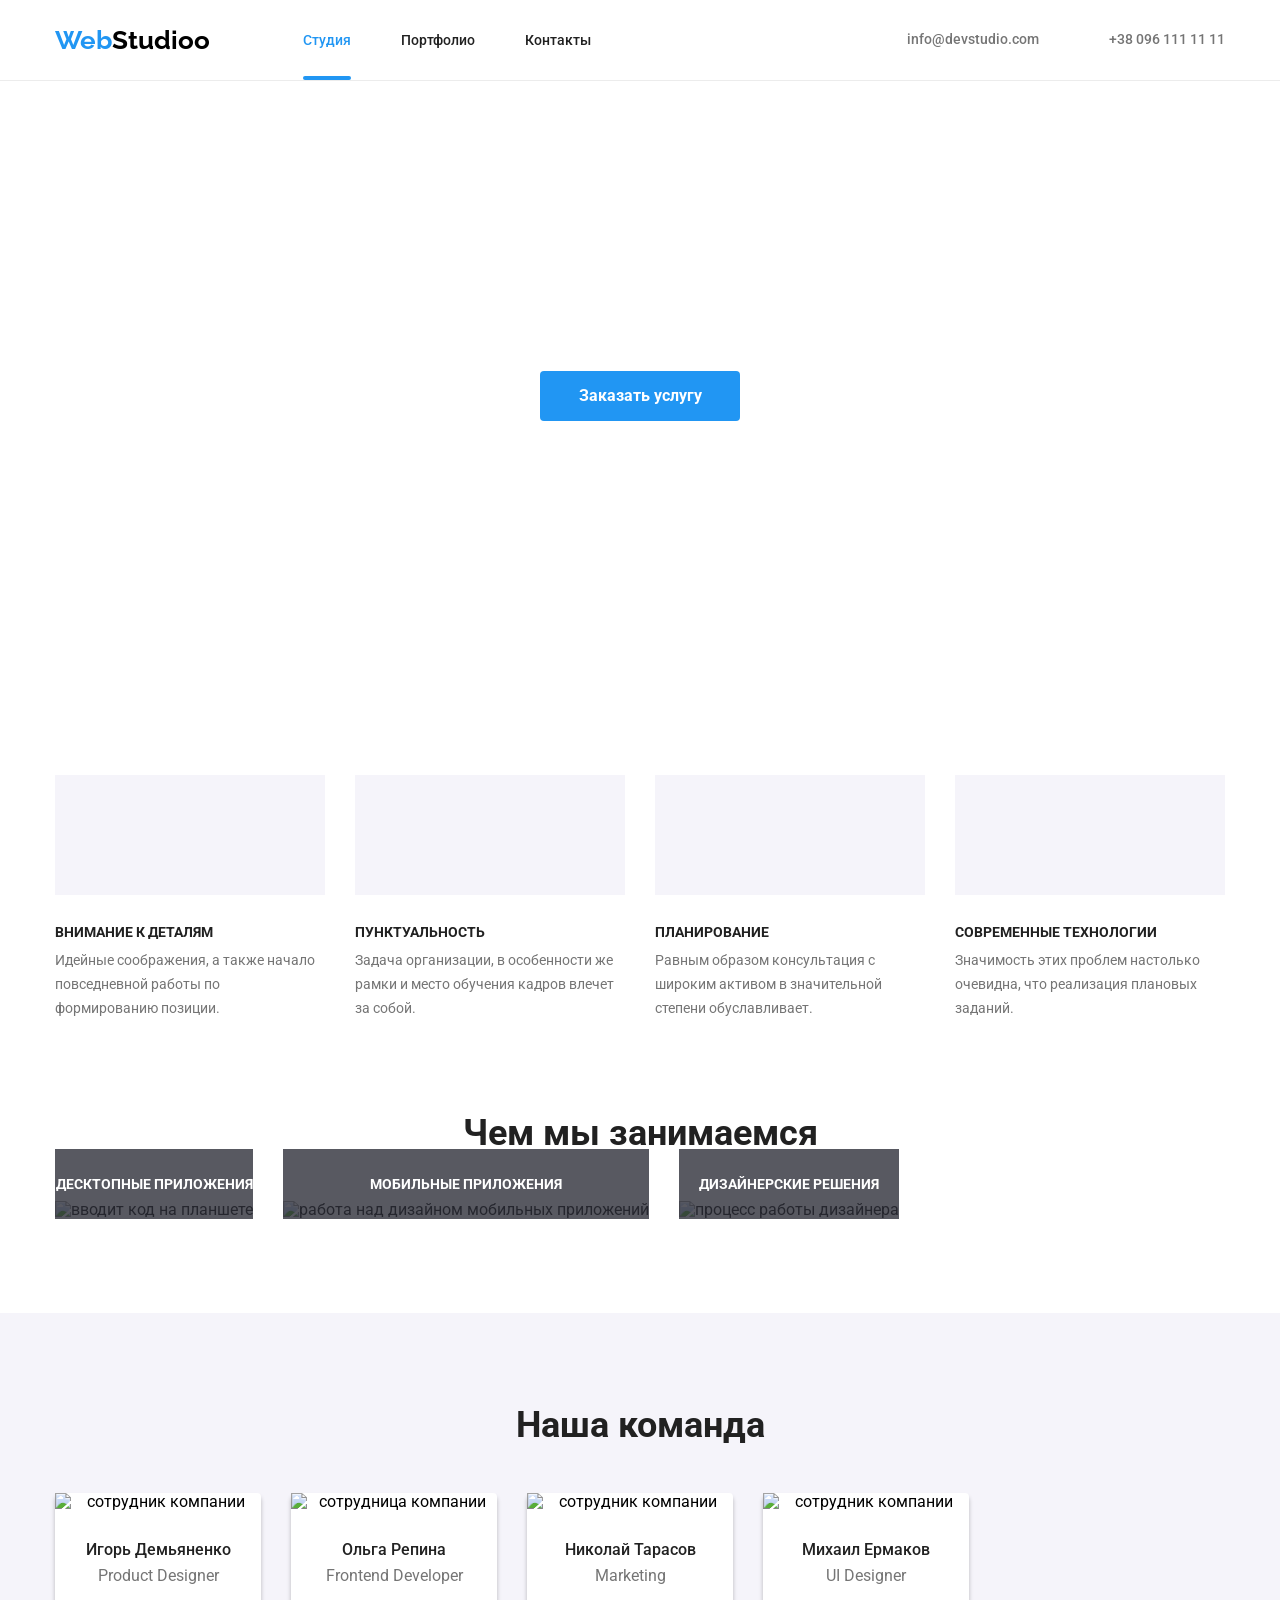
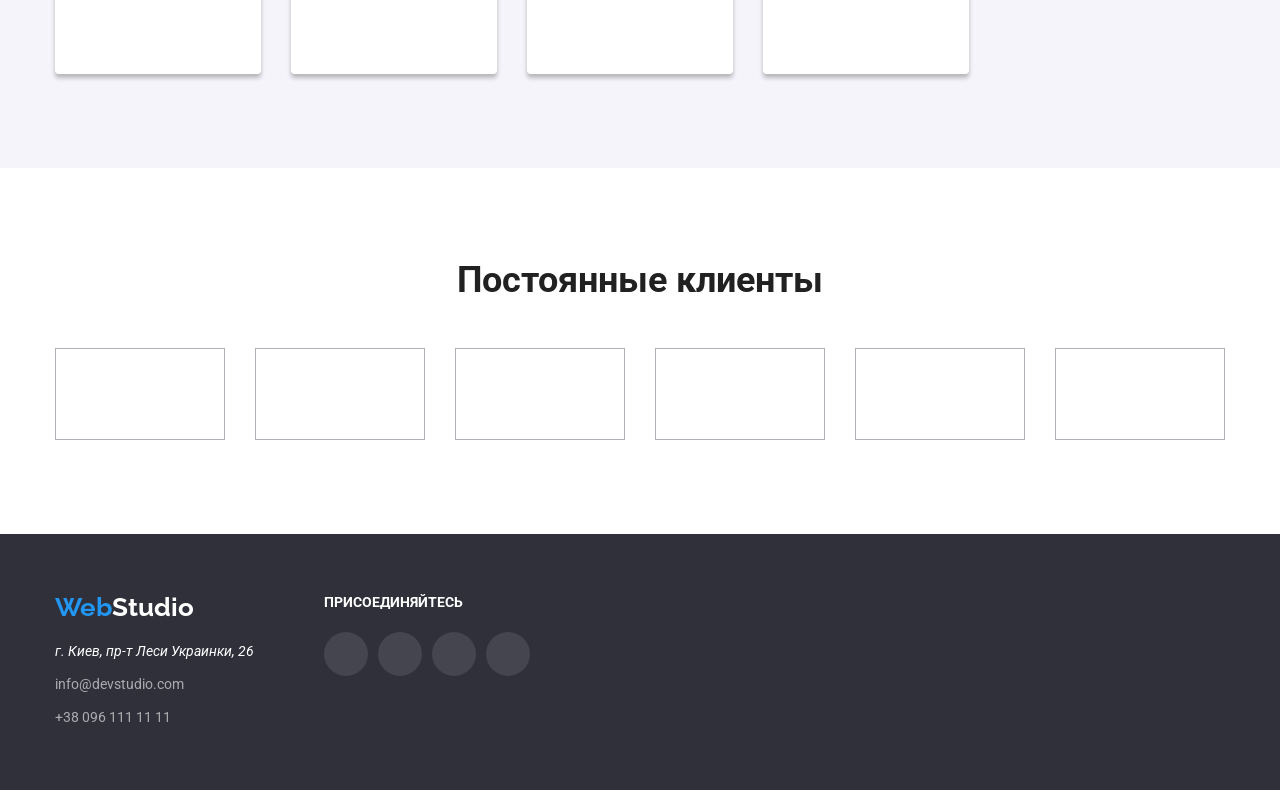
==== index.html @ 318898b6 "modal-window" ====
<!DOCTYPE html>
<html lang="ru">
  <head>
    <meta charset="UTF-8" />
    <meta name="viewport" content="width=device-width, initial-scale=1.0" />
    <title>Document</title>
    <link rel="preconnect" href="https://fonts.googleapis.com" />
    <link rel="preconnect" href="https://fonts.gstatic.com" crossorigin />
    <link
      href="https://fonts.googleapis.com/css2?family=Raleway:ital,wght@0,100..900;1,100..900&family=Roboto:ital,wght@0,100..900;1,100..900&display=swap"
      rel="stylesheet"
    />
    <link
      href="https://cdnjs.cloudflare.com/ajax/libs/modern-normalize/3.0.1/modern-normalize.min.css"
      rel="stylesheet"
    />

    <link rel="stylesheet" href="./css/styles.css" />
  </head>
  <body class="page">
    <header class="page-header">
      <div class="container main-nav">
        <a href="./" class="priority-logo">
          <span class="logo">Web</span><span class="half-logo">Studioo</span>
        </a>
        <nav class="navigation">
          <ul class="list">
            <li class="item">
              <a href="../index.html" class="nav-link accent">Студия</a>
            </li>
            <li class="item">
              <a href="./pages/portfolio.html" class="nav-link">Портфолио</a>
            </li>
            <li class="item"><a href="" class="nav-link">Контакты</a></li>
          </ul>
        </nav>
        <ul class="contact">
          <li class="item">
            <a href="mailto:info@devstudio.com" class="auth-link">
              <svg width="16px" height="12px" class="auth-icon">
                <use href="./images/symbol-defs.svg#icon-envelope"></use>
              </svg>
              info@devstudio.com</a
            >
          </li>

          <li class="item">
            <a href="tel:+380961111111" class="auth-link">
              <svg width="10px" height="16px" class="auth-icon">
                <use href="./images/symbol-defs.svg#icon-smartphone"></use>
              </svg>
              +38 096 111 11 11</a
            >
          </li>
        </ul>
      </div>
    </header>
    <main>
      <section class="hero">
        <div class="container">
          <h1 class="hero-title">Эффективные решения для вашего бизнеса</h1>

          <div class="backdrop is-hidden" data-modal>
        <div class="modal">
          <button data-modal-close class="modal-button">
            <svg class="close-button" width="30px" height="30px">
              <use href="./images/close-black.svg"></use>
            </svg>
          </button>
        </div>
      </div>
          
          <button data-modal-open type="button" class="priority-button">Заказать услугу</button>
        </div>
      </section>
      <section class="section">
        <div class="container">
          <ul class="feature-list">
            <li class="item">
              <div class="feature-background">
                <svg width="70px" height="70px" class="icon-antenna">
                  <use href="./images/symbol-defs.svg#icon-antenna"></use>
                </svg>
              </div>
              <h3 class="feature-title">ВНИМАНИЕ К ДЕТАЛЯМ</h3>
              <p class="feature-text">
                Идейные соображения, а также начало повседневной работы по
                формированию позиции.
              </p>
            </li>

            <li class="item icon-clock">
              <div class="feature-background">
                <svg width="70px" height="70px" class="icon-clock">
                  <use href="./images/symbol-defs.svg#icon-clock"></use>
                </svg>
              </div>
              <h3 class="feature-title">ПУНКТУАЛЬНОСТЬ</h3>
              <p class="feature-text">
                Задача организации, в особенности же рамки и место обучения
                кадров влечет за собой.
              </p>
            </li>

            <li class="item icon-diagram">
              <div class="feature-background">
                <svg width="70px" height="70px" class="icon-diagram">
                  <use href="./images/symbol-defs.svg#icon-diagram"></use>
                </svg>
              </div>
              <h3 class="feature-title">ПЛАНИРОВАНИЕ</h3>
              <p class="feature-text">
                Равным образом консультация с широким активом в значительной
                степени обуславливает.
              </p>
            </li>
            <li class="item icon-astronaut">
              <div class="feature-background">
                <svg width="70px" height="70px" class="icon-astronaut">
                  <use href="./images/symbol-defs.svg#icon-astronaut"></use>
                </svg>
              </div>
              <h3 class="feature-title">СОВРЕМЕННЫЕ ТЕХНОЛОГИИ</h3>
              <p class="feature-text">
                Значимость этих проблем настолько очевидна, что реализация
                плановых заданий.
              </p>
            </li>
          </ul>
        </div>
      </section>

      <section class="section-work">
        <div class="container">
          <h2 class="section-header">Чем мы занимаемся</h2>
          <ul class="images">
            <li class="item">
              <img
                src="images/tablet.jpg"
                width="370"
                alt="вводит код на планшете"
              />
              <p class="service">Десктопные приложения</p>
            </li>
            <li class="item">
              <img
                src="images/mobileapp.jpg"
                width="370"
                alt="работа над дизайном мобильных приложений"
              />
              <p class="service">Мобильные приложения</p>
            </li>
            <li class="item">
              <img
                src="images/dizainer.jpg"
                width="370"
                alt="процесс работы дизайнера"
              />
              <p class="service">Дизайнерские решения</p>
            </li>
          </ul>
        </div>
      </section>

      <section class="section-list">
        <div class="container">
          <h2 class="section-title">Наша команда</h2>
          <ul class="person">
            <li class="item">
              <img
                src="images/user1.jpg"
                width="270"
                alt="сотрудник компании"
              />
              <div class="employees">
                <h3 class="thirs-title">Игорь Демьяненко</h3>
                <p class="description">Product Designer</p>
                <ul class="social-link">
                  <li>
                    <a class="icon" href=""
                      ><svg class="social-icon" width="20px" height="20px">
                        <use
                          href="./images/symbol-defs.svg#icon-instagram"
                        ></use>
                      </svg>
                    </a>
                  </li>
                  <li>
                    <a class="icon" href=""
                      ><svg class="social-icon" width="20px" height="20px">
                        <use href="./images/symbol-defs.svg#icon-twitter"></use>
                      </svg>
                    </a>
                  </li>
                  <li>
                    <a class="icon" href=""
                      ><svg class="social-icon" width="20px" height="20px">
                        <use
                          href="./images/symbol-defs.svg#icon-facebook"
                        ></use>
                      </svg>
                    </a>
                  </li>
                  <li>
                    <a class="icon" href=""
                      ><svg class="social-icon" width="20px" height="20px">
                        <use
                          href="./images/symbol-defs.svg#icon-linkedin"
                        ></use>
                      </svg>
                    </a>
                  </li>
                </ul>
              </div>
            </li>
            <li class="item">
              <img
                src="images/user2.jpg"
                width="270"
                alt="сотрудница компании"
              />
              <div class="employees">
                <h3 class="thirs-title">Ольга Репина</h3>
                <p class="description">Frontend Developer</p>
                <ul class="social-link">
                  <li>
                    <a class="icon" href=""
                      ><svg class="social-icon" width="20px" height="20px">
                        <use
                          href="./images/symbol-defs.svg#icon-instagram"
                        ></use>
                      </svg>
                    </a>
                  </li>
                  <li>
                    <a class="icon" href=""
                      ><svg class="social-icon" width="20px" height="20px">
                        <use href="./images/symbol-defs.svg#icon-twitter"></use>
                      </svg>
                    </a>
                  </li>
                  <li>
                    <a class="icon" href=""
                      ><svg class="social-icon" width="20px" height="20px">
                        <use
                          href="./images/symbol-defs.svg#icon-facebook"
                        ></use>
                      </svg>
                    </a>
                  </li>
                  <li>
                    <a class="icon" href=""
                      ><svg class="social-icon" width="20px" height="20px">
                        <use
                          href="./images/symbol-defs.svg#icon-linkedin"
                        ></use>
                      </svg>
                    </a>
                  </li>
                </ul>
              </div>
            </li>

            <li class="item">
              <img
                src="images/user3.jpg"
                width="270"
                alt="сотрудник компании"
              />
              <div class="employees">
                <h3 class="thirs-title">Николай Тарасов</h3>
                <p class="description">Marketing</p>
                <ul class="social-link">
                  <li>
                    <a class="icon" href=""
                      ><svg class="social-icon" width="20px" height="20px">
                        <use
                          href="./images/symbol-defs.svg#icon-instagram"
                        ></use>
                      </svg>
                    </a>
                  </li>
                  <li>
                    <a class="icon" href=""
                      ><svg class="social-icon" width="20px" height="20px">
                        <use href="./images/symbol-defs.svg#icon-twitter"></use>
                      </svg>
                    </a>
                  </li>
                  <li>
                    <a class="icon" href=""
                      ><svg class="social-icon" width="20px" height="20px">
                        <use
                          href="./images/symbol-defs.svg#icon-facebook"
                        ></use>
                      </svg>
                    </a>
                  </li>
                  <li>
                    <a class="icon" href=""
                      ><svg class="social-icon" width="20px" height="20px">
                        <use
                          href="./images/symbol-defs.svg#icon-linkedin"
                        ></use>
                      </svg>
                    </a>
                  </li>
                </ul>
              </div>
            </li>
            <li class="item">
              <img
                src="images/user4.jpg"
                width="270"
                alt="сотрудник компании"
              />
              <div class="employees">
                <h3 class="thirs-title">Михаил Ермаков</h3>
                <p class="description">UI Designer</p>
                <ul class="social-link">
                  <li>
                    <a class="icon" href=""
                      ><svg class="social-icon" width="20px" height="20px">
                        <use
                          href="./images/symbol-defs.svg#icon-instagram"
                        ></use>
                      </svg>
                    </a>
                  </li>
                  <li>
                    <a class="icon" href=""
                      ><svg class="social-icon" width="20px" height="20px">
                        <use href="./images/symbol-defs.svg#icon-twitter"></use>
                      </svg>
                    </a>
                  </li>
                  <li>
                    <a class="icon" href=""
                      ><svg class="social-icon" width="20px" height="20px">
                        <use
                          href="./images/symbol-defs.svg#icon-facebook"
                        ></use>
                      </svg>
                    </a>
                  </li>
                  <li>
                    <a class="icon" href=""
                      ><svg class="social-icon" width="20px" height="20px">
                        <use
                          href="./images/symbol-defs.svg#icon-linkedin"
                        ></use>
                      </svg>
                    </a>
                  </li>
                </ul>
              </div>
            </li>
          </ul>
        </div>
      </section>
      <section class="section">
        <h2 class="section-header">Постоянные клиенты</h2>
        <div class="container">
          <ul class="company">
            <li class="company-list">
              <a class="company-link" href="">
                <svg class="company-icon" width="106px" height="60px">
                  <use href="./images/symbol-defs.svg#icon-ya-co"></use>
                </svg>
              </a>
            </li>

            <li class="company-list">
              <a class="company-link" href="">
                <svg class="company-icon" width="106px" height="60px">
                  <use href="./images/symbol-defs.svg#icon-tagline-here"></use>
                </svg>
              </a>
            </li>
            <li class="company-list">
              <a class="company-link" href="">
                <svg class="company-icon" width="106px" height="60px">
                  <use href="./images/symbol-defs.svg#icon-company"></use>
                </svg>
              </a>
            </li>
            <li class="company-list">
              <a class="company-link" href="">
                <svg class="company-icon" width="106px" height="60px">
                  <use href="./images/symbol-defs.svg#icon-foster-peters"></use>
                </svg>
              </a>
            </li>
            <li class="company-list">
              <a class="company-link" href="">
                <svg class="company-icon" width="106px" height="60px">
                  <use href="./images/symbol-defs.svg#icon-brand"></use>
                </svg>
              </a>
            </li>
            <li class="company-list">
              <a class="company-link" href="">
                <svg class="company-icon" width="106px" height="60px">
                  <use href="./images/symbol-defs.svg#icon-tag-line"></use>
                </svg>
              </a>
            </li>
          </ul>
        </div>
      </section>
    </main>

    <footer>
      <section class="footer">
        <div class="footer-container container">
          <div class="footer-nav">
            <ul class="footer-na">
              <li>
                <a class="footer-logo" href="./"
                  ><span class="logo">Web</span
                  ><span class="thirs-logo">Studio</span></a
                >
              </li>
            </ul>

            <address class="address">
              <a class="home-adress">г. Киев, пр-т Леси Украинки, 26</a>
            </address>

            <ul class="home-link">
              <li class="item">
                <a href="mailto:info@devstudio.com" class="last-nav"
                  >info@devstudio.com</a
                >
              </li>
              <li class="item">
                <a href="tel:+380961111111" class="last-nav"
                  >+38 096 111 11 11</a
                >
              </li>
            </ul>
          </div>
          <div class="footer-social">
            <h2 class="social-title">ПРИСОЕДИНЯЙТЕСЬ</h2>
            <div class="social-icons">
              <ul class="footer-link">
                <li>
                  <a class="footer-icon" href=""
                    ><svg class="social-footer" width="20px" height="20px">
                      <use href="./images/symbol-defs.svg#icon-instagram"></use>
                    </svg>
                  </a>
                </li>
                <li>
                  <a class="footer-icon" href=""
                    ><svg class="social-footer" width="20px" height="20px">
                      <use href="./images/symbol-defs.svg#icon-twitter"></use>
                    </svg>
                  </a>
                </li>
                <li>
                  <a class="footer-icon" href=""
                    ><svg class="social-footer" width="20px" height="20px">
                      <use href="./images/symbol-defs.svg#icon-facebook"></use>
                    </svg>
                  </a>
                </li>
                <li>
                  <a class="footer-icon" href=""
                    ><svg class="social-footer" width="20px" height="20px">
                      <use href="./images/symbol-defs.svg#icon-linkedin"></use>
                    </svg>
                  </a>
                </li>
              </ul>
            </div>
          </div>
        </div>
      </section>
      
    </footer>
    <script src="./js/modal.js"></script>
  </body>
</html>
---- css/styles.css ----
/*белый цвет #FFFFFF*/
/*основные заголовки: черный цвет #212121*/
/*основной серый #757575*/
/*вторичный цвет фона #F5F4FA*/
/*синий цвет #2196F3*/
/*фон футера #2F303A*/

:root {
  --primer-color: #757575;
  --title-text-color: #212121;
  --accent-color: #2196f3;
  --white-color: #ffffff;
}
img {
  display: block;
  height: auto;
  width: 100%;
}
ul {
  padding: 0;
  margin: 0;
}
h1,
h2,
h3,
p,
li,
a {
  margin: 0;
  padding: 0;
}

*,
*::before,
*::after {
  box-sizing: border-box;
}
/*container*/

.container {
  width: 1200px;

  margin-left: auto;
  margin-right: auto;
  padding-left: 15px;
  padding-right: 15px;
}
.accent {
  position: relative;
}
.accent::after {
  content: "";
  display: inline-block;
  height: 4px;
  width: 100%;
  background-color: var(--accent-color);
  position: absolute;
  left: 0;
  bottom: 0;
  border-radius: 2px;
}
.service {
  width: 100%;
  height: 70px;
  font-weight: 700;
  font-size: 14px;
  line-height: 100%;
  align-items: center;
  text-transform: uppercase;
  color: var(--white-color);
  bottom: 0;
  right: 0;
  display: flex;
  position: absolute;
  background-color: #2f303acc;
  justify-content: center;
}

.images .item {
  position: relative;
}
.info {
  height: 294px;
  width: 100%;
  background-color: #2196f3e5;
  align-items: center;
  position: absolute;
  top: 0;
  left: 0;
  color: var(--white-color);
  font-weight: 400;
  font-size: 18px;
  line-height: 1.55;
  padding: 63px 24px;
  opacity: 0;
  transition: opacity 250ms cubic-bezier(0.4, 0, 0.2, 1),
    transform 250ms cubic-bezier(0.4, 0, 0.2, 1);

  transform: translateY(100%);
}

.project .item:hover .info {
  opacity: 1;
  transform: translateY(0);
}

.auth-icon {
  fill: #757575;

  margin-right: 10px;
}
.link:hover,
.smartphone-icon {
  fill: var(--accent-color);
}

.icon-envelope {
  width: 16px;
  height: 12px;
  fill: #757575;
  display: block;
  align-items: center;
  margin-right: 10px;
}
.icon-envelope:hover {
  fill: var(--accent-color);
}
.icon .letter {
  color: var(--primer-color);
}
.icon {
  width: 44px;
  height: 44px;
  border-radius: 50%;

  padding: 0;
  border: none;
  display: flex;
  align-items: center;
  justify-content: center;
  fill: #afb1b8;
}
.icon:hover {
  background-color: #2196f3;
}
.social-link {
  display: flex;
  justify-content: center;
  gap: 10px;
  margin-top: 16px;
}
.icon-antenna {
}
.feature-background {
  width: 270px;
  height: 120px;
  background-color: #f5f4fa;
  display: flex;
  justify-content: center;
  align-items: center;
}

.auth-link {
  padding-bottom: 32px;
  padding-top: 32px;
}
.auth-link {
  padding-bottom: 32px;
  padding-top: 32px;
  display: flex;
}
.auth-link:hover,
.auth-link:focus {
  color: var(--accent-color);
}
.auth-link:hover .auth-icon {
  fill: var(--accent-color);
}

.company-icon:hover {
  fill: var(--accent-color);
}
.social-icon {
  display: block;
}
.icon:hover,
.icon:focus {
  background-color: var(--accent-color);
}
.icon:hover .social-icon,
.icon:focus .social-icon {
  fill: var(--white-color);
}

.company-list:hover {
  border-color: var(--accent-color);
}
.company-link {
  align-items: center;
  display: flex;
  justify-content: center;
  width: 170px;
  height: 92px;
  border: 1px solid #afb1b8;
}

.company-icon {
  fill: #afb1b8;
}

.company {
  display: flex;
  gap: 30px;
  justify-content: center;
}
.company-link:hover,
.company-link:focus {
  border-color: var(--accent-color);
}
.company-link:hover .company-icon,
.company-link:focus .company-icon {
  fill: var(--accent-color);
}

.page-header {
  border-bottom: solid 1px #ececec;
}

.content {
  border-right: solid 1px #eeeeee;
  border-bottom: solid 1px #eeeeee;
  border-left: solid 1px #eeeeee;
  padding-top: 20px;
  padding-left: 24px;
  padding-bottom: 20px;
}

.main-nav {
  display: flex;
  align-items: center;
  padding-bottom: 0;
}

body {
  font-family: Roboto, sans-serif;
}

ul {
  list-style: none;
}
a {
  text-decoration: none;
}

.priority-logo {
  display: flex;
}

.logo {
  color: var(--accent-color);
  font-family: Raleway, sans-serif;
  font-weight: 700;
  font-size: 26px;
  line-height: 100%;
}
.half-logo {
  color: #000000;
  font-family: Raleway, sans-serif;
  font-weight: 700;
  font-size: 26px;
  line-height: 100%;
}
.navigation {
  margin-left: 93px;
}

.list {
  display: flex;
}
.list .item:not(:last-child) {
  margin-right: 50px;
}

.contact {
  display: flex;
  margin-left: auto;
}
.contact .item:not(:last-child) {
  margin-right: 50px;
}

.nav-link:hover,
.nav-link:focus {
  color: var(--accent-color);
}
.nav-button {
  display: flex;
  justify-content: center;
  gap: 8px;
  margin-bottom: 50px;
}

.nav-link {
  color: var(--title-text-color);
  font-weight: 500;
  font-size: 14px;
  line-height: 100%;

  padding-bottom: 32px;
  padding-top: 32px;
}
.link:focus,
.link:hover {
  color: var(--accent-color);
}
.auth-link {
  color: #757575;
  font-weight: 500;
  font-size: 14px;
  line-height: 100%;
}

.hero {
  background-image: linear-gradient(to right, #2f303a66),
    url(../images/background-image.jpg);

  height: 600px;
  max-width: 1600px;
  margin-left: auto;
  margin-right: auto;
  display: flex;
  flex-wrap: wrap;
  text-align: center;
  padding-top: 200px;
  padding-bottom: 200px;
}
.hero-title {
  color: var(--white-color);
  /* background-color: #2f303a; */
  font-weight: 900;
  font-size: 44px;
  line-height: 1.36;
  text-transform: uppercase;
  margin-bottom: 30px;
  text-align: center;
}

.images {
  gap: 30px;
}

.section {
  padding-top: 94px;
  padding-bottom: 94px;
}

.person {
  display: flex;
  gap: 30px;
  padding-left: 0;

  text-align: center;
  margin-top: 50px;
}
.person .item {
  background-color: #ffffff;
  border-radius: 4px;
  box-shadow: 0px 4px 4px 0px rgba(0, 0, 0, 0.25);
}
.employees {
  padding-top: 30px;
  padding-bottom: 30px;
}

.feature-list {
  display: flex;
  flex-wrap: wrap;
  padding-left: 0;
  /*padding-right: 0;*/
  gap: 30px;
}
.feature-list .item {
  width: 270px;
}

.feature-title {
  color: var(--title-text-color);
  font-weight: 700;
  font-size: 14px;
  line-height: 100%;
  margin-top: 30px;
}

.feature-text {
  color: var(--primer-color);
  font-size: 14px;
  line-height: 1.71;
  margin-top: 10px;
}
.section-work {
  padding-bottom: 94px;
}

.section-header {
  color: var(--title-text-color);
  font-weight: 700;
  font-size: 36px;
  line-height: 100%;
  text-align: center;
  margin-bottom: 50px;
}
.images {
  display: flex;
}

.priority-button {
  color: #ffffff;
  background-color: var(--accent-color);
  font-weight: 700;
  font-size: 16px;
  line-height: 1.88;
  text-align: center;
  cursor: pointer;
  border-radius: 4px;
  width: 200px;
  height: 50px;
  border: 1px solid transparent;
}

.second-button {
  color: var(--title-text-color);
  background-color: #f5f4fa;
  font-weight: 500;
  font-size: 16px;
  line-height: 1.63;
  text-align: center;
  cursor: pointer;
  border-radius: 4px;
  border: transparent;
  padding-top: 6px;
  padding-right: 22px;
  padding-bottom: 6px;
  padding-left: 22px;
  box-shadow: 0px 4px 4px 0px rgba(0, 0, 0, 0.25);
}
.second-button:hover {
  color: var(--white-color);
  background-color: var(--accent-color);
  box-shadow: 0px 4px 4px 0px rgba(0, 0, 0, 0.25);
}

.section-list {
  background-color: #f5f4fa;
  padding-top: 94px;
  padding-bottom: 94px;
}
.section-title {
  color: var(--title-text-color);
  font-weight: 700;
  font-size: 36px;
  line-height: 100%;
  text-align: center;
  margin-bottom: 50px;
}
.thirs-title {
  color: var(--title-text-color);
  font-weight: 500;
  font-size: 16px;
  line-height: 100%;
}

.description {
  color: var(--primer-color);
  font-size: 16px;
  line-height: 100%;
  margin-top: 10px;
}
.project {
  display: flex;
  flex-wrap: wrap;
  gap: 30px;
}

.project .categories {
  color: var(--primer-color);
  font-size: 16px;
  line-height: 1.88;
  margin-top: 4px;
}
.project .title {
  color: var(--title-text-color);
  font-weight: 700;
  font-size: 18px;
  line-height: 2;
}

.thirs-logo {
  color: var(--white-color);
  font-family: Raleway, sans-serif;
  font-weight: 700;
  font-size: 26px;
  line-height: 100%;
}
.footer .home-adress {
  color: var(--white-color);
  font-size: 14px;
  line-height: 1.71;
  margin-top: 25px;
}
.last-nav {
  color: #ffffff99;
  font-size: 14px;
  line-height: 1.71;
}
.last-nav:focus,
.last-nav:hover {
  color: #2196f3;
}
.address {
  margin-top: 20px;
}

.footer-nav {
  margin-right: 70px;
}
.home-link {
}
.home-link .item {
  margin-top: 9px;
}
.accent {
  color: var(--accent-color);
}
.footer {
  background-color: #2f303a;
  padding-top: 60px;
  padding-bottom: 60px;
  display: flex;
  flex-wrap: wrap;
}
.social.title {
  text-align: center;
}
.footer-social {
  margin-bottom: 12px;
}
.company-container {
  max-width: 100%;
}
.footer-link {
  display: flex;

  gap: 10px;
}
.social-footer {
  fill: var(--white-color);
}
.project .item:hover {
  box-shadow: 0px 4px 4px 0px rgba(0, 0, 0, 0.25);
}
.project .item {
  position: relative;
}

.footer-icon {
  width: 44px;
  height: 44px;
  border-radius: 50%;
  display: block;
  background-color: #ffffff1a;
  padding: 0;
  border: none;
  display: flex;
  align-items: center;
  justify-content: center;
}
.footer-icon:hover {
  background-color: #2196f3;
}
.social-title {
  color: #ffffff;
  font-size: 14px;
  margin-bottom: 22px;
}
.contact:hover {
  color: var(--accent-color);
}
.footer-container {
  display: flex;
}

.project-thumb {
  position: relative;
  overflow: hidden;
}
.backdrop {
  position: fixed;
  top: 0;
  left: 0;
  width: 100%;
  height: 100%;
  background-color: #0000001a;
}
.backdrop.is-hidden{
  opacity: 0;
  pointer-events: none;
}
.modal {
  position: absolute;
  top: 50%;
  left: 50%;
  transform: translate(-50%, -50%);
  width: 528px;
  height: 581px;
  background-color: var(--white-color);
  z-index: 99;
}
.modal-button {
  position: absolute;
  top: 0;
  right: 0;
  width: 30px;
  height: 30px;
  border-radius: 50%; 
   border: 1px solid #0000001a;
 padding: 0;
 cursor: pointer;
 

}
.close-button {

}
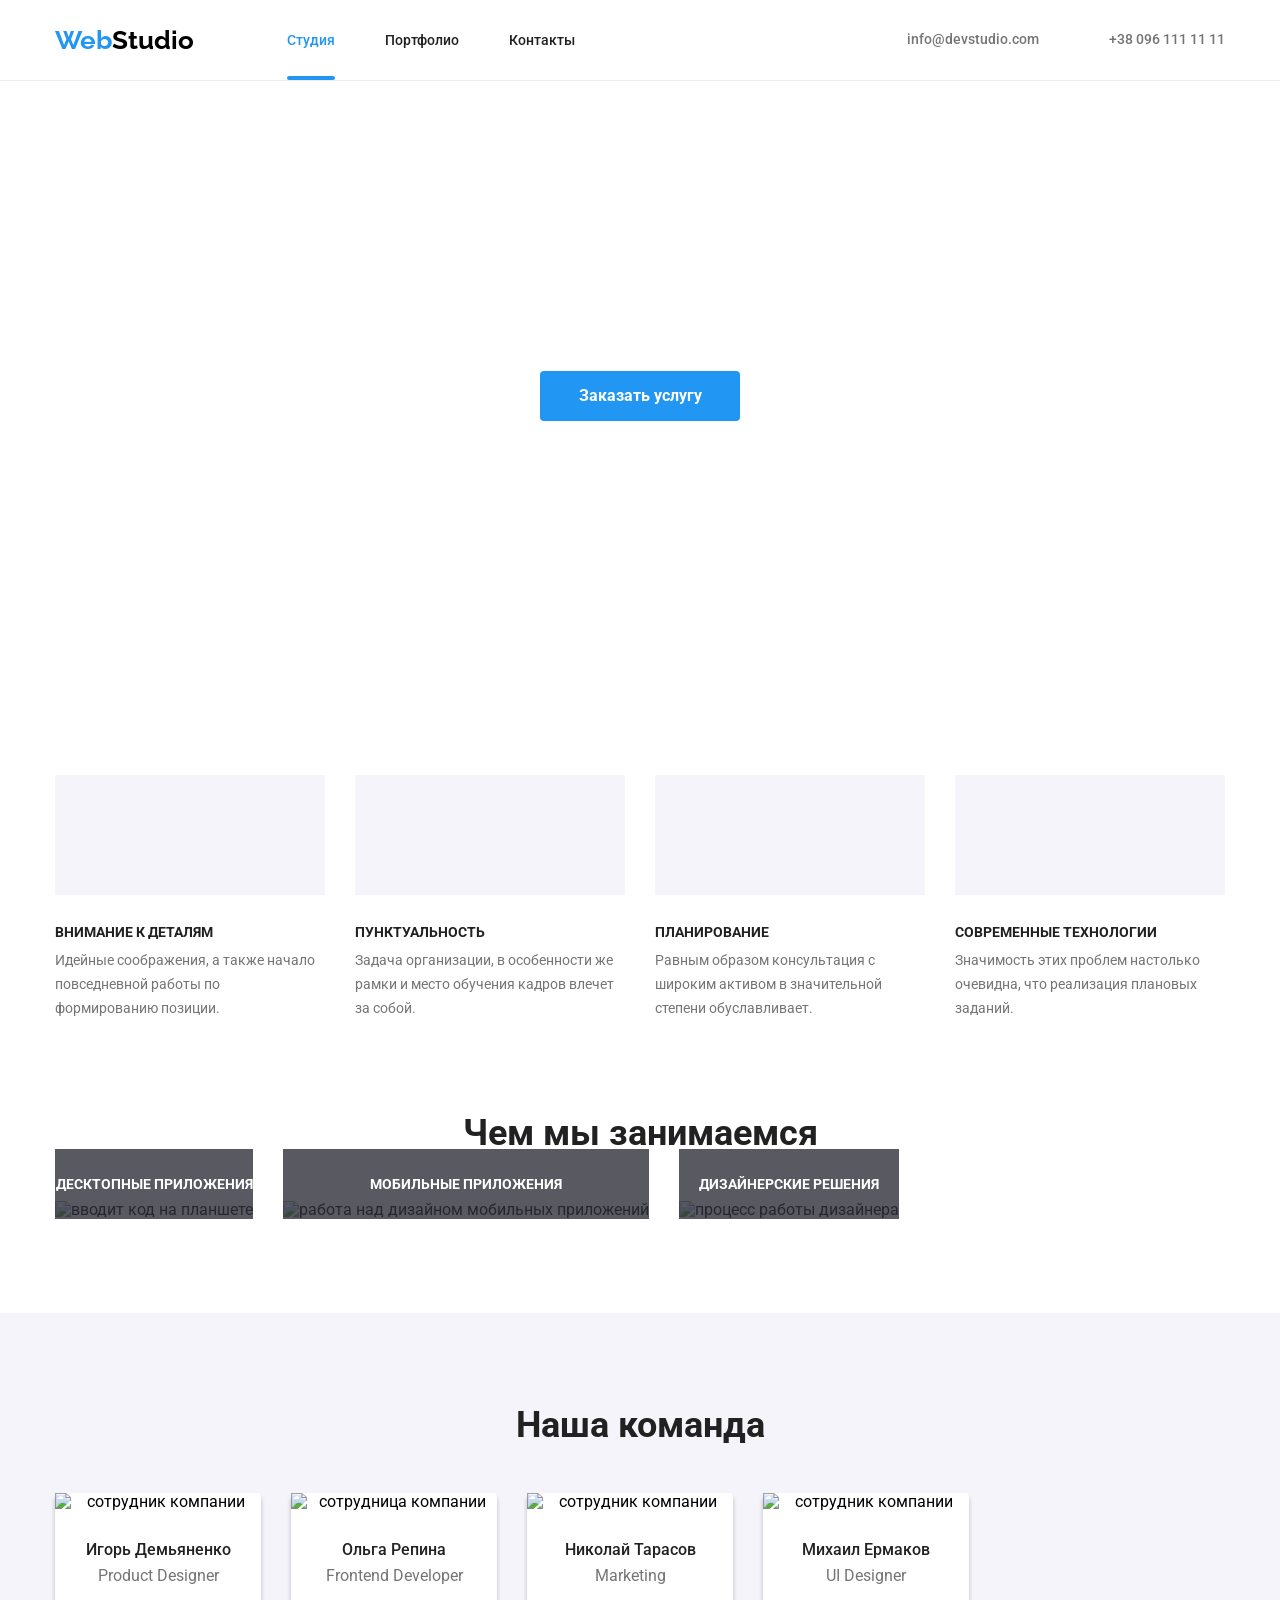
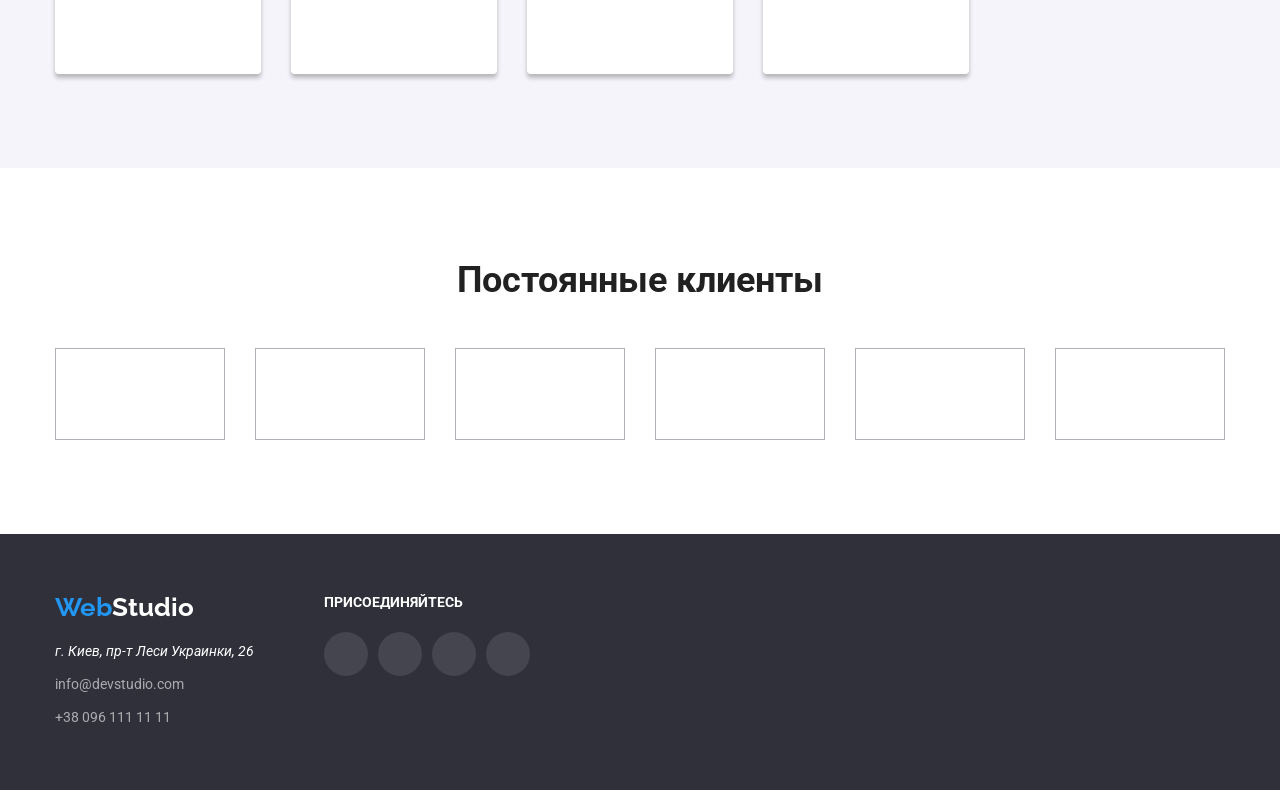
==== commit 3a38b6f7: "modal-windows" ====
--- a/index.html
+++ b/index.html
@@ -21,7 +21,7 @@
     <header class="page-header">
       <div class="container main-nav">
         <a href="./" class="priority-logo">
-          <span class="logo">Web</span><span class="half-logo">Studioo</span>
+          <span class="logo">Web</span><span class="half-logo">Studio
         </a>
         <nav class="navigation">
           <ul class="list">
@@ -60,15 +60,8 @@
         <div class="container">
           <h1 class="hero-title">Эффективные решения для вашего бизнеса</h1>
 
-          <div class="backdrop is-hidden" data-modal>
-        <div class="modal">
-          <button data-modal-close class="modal-button">
-            <svg class="close-button" width="30px" height="30px">
-              <use href="./images/close-black.svg"></use>
-            </svg>
-          </button>
-        </div>
-      </div>
+          
+      
           
           <button data-modal-open type="button" class="priority-button">Заказать услугу</button>
         </div>
@@ -479,6 +472,17 @@
       </section>
       
     </footer>
+    <div class="backdrop is-hidden" data-modal>
+        <div class="modal">
+          <button data-modal-close class="modal-button">
+           
+            <svg width="18px" height="18px">
+              <use href="./images/close-black.svg"></use>
+            </svg>
+            
+          </button>
+        </div>
+      </div>
     <script src="./js/modal.js"></script>
   </body>
 </html>
--- a/css/styles.css
+++ b/css/styles.css
@@ -74,6 +74,7 @@
   position: absolute;
   background-color: #2f303acc;
   justify-content: center;
+  
 }
 
 .images .item {
@@ -613,7 +614,7 @@
   width: 528px;
   height: 581px;
   background-color: var(--white-color);
-  z-index: 99;
+  
 }
 .modal-button {
   position: absolute;
@@ -625,10 +626,17 @@
    border: 1px solid #0000001a;
  padding: 0;
  cursor: pointer;
+ display: flex;
+ justify-content: center;
+ align-items: center;
  
 
 }
 .close-button {
-
-}
-
+display: flex;
+justify-content: center;
+align-items: center;
+width: 30px;
+height: 30px;
+}
+
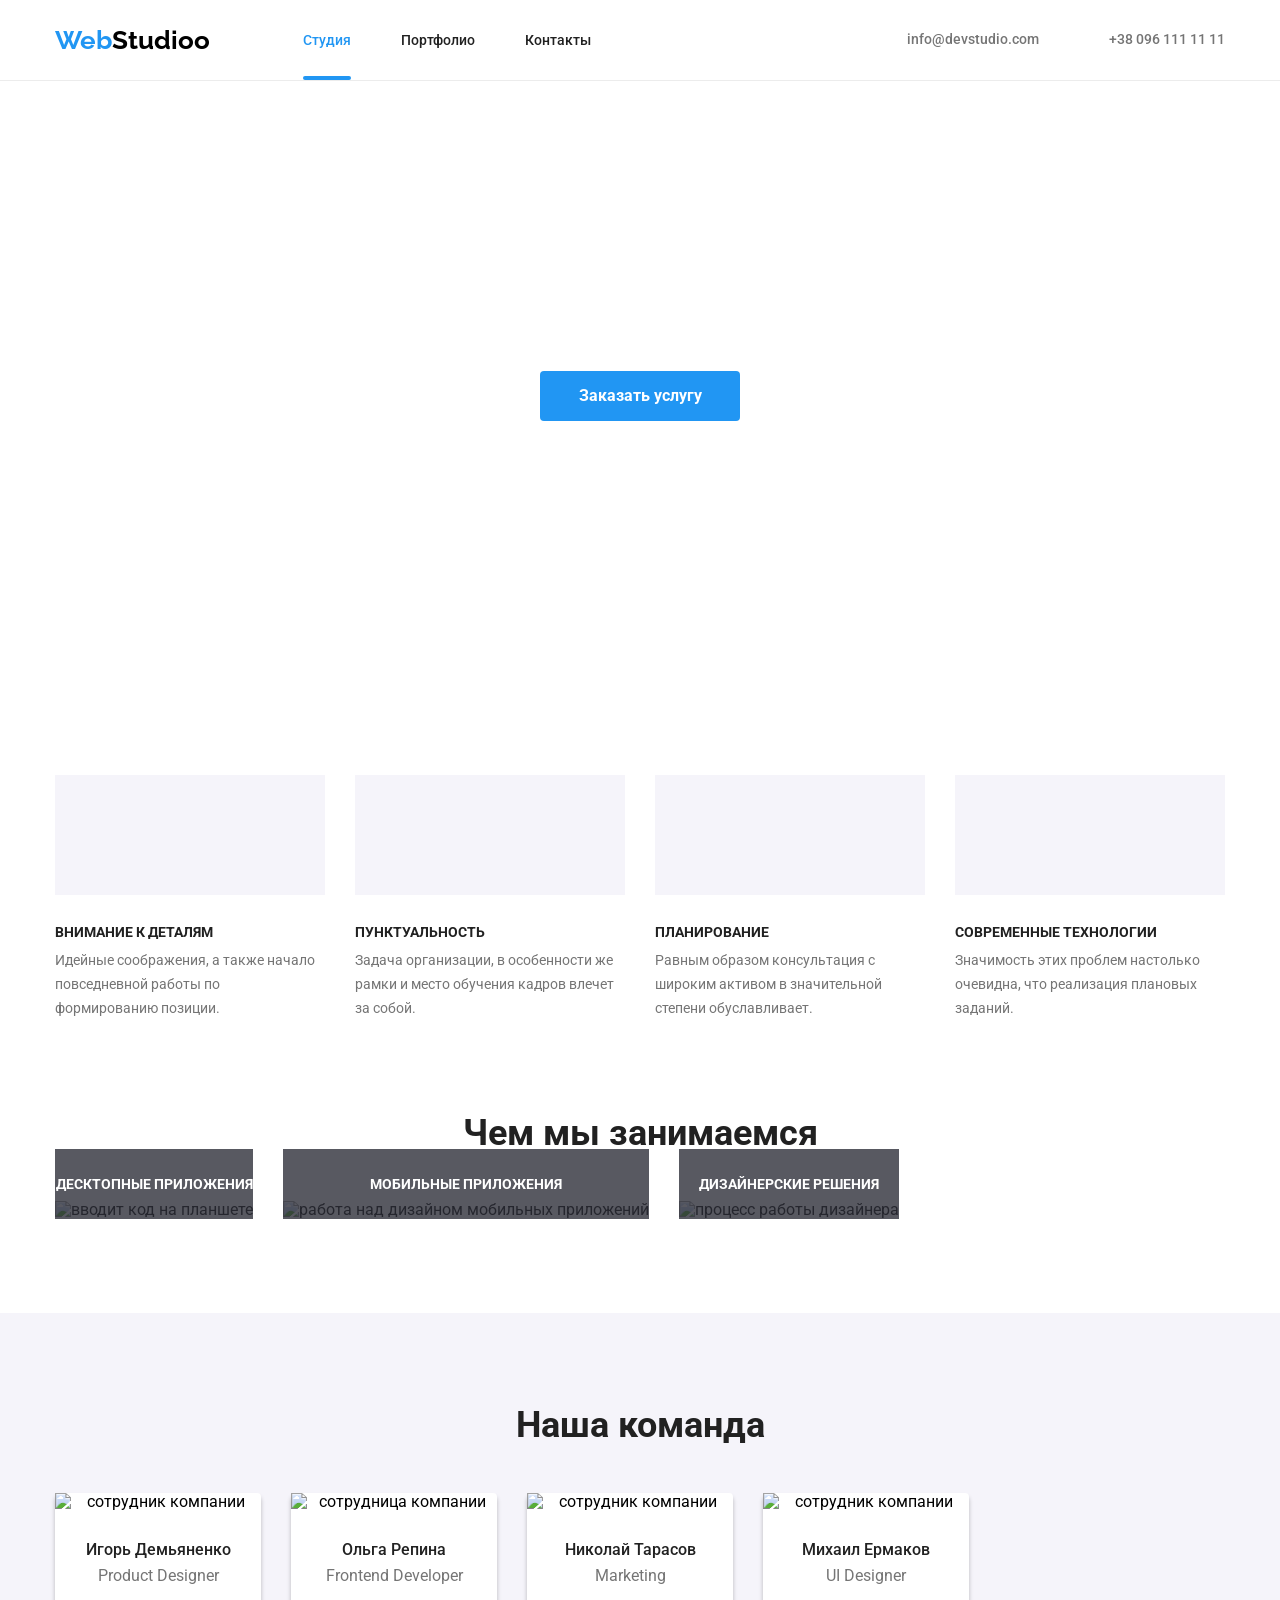
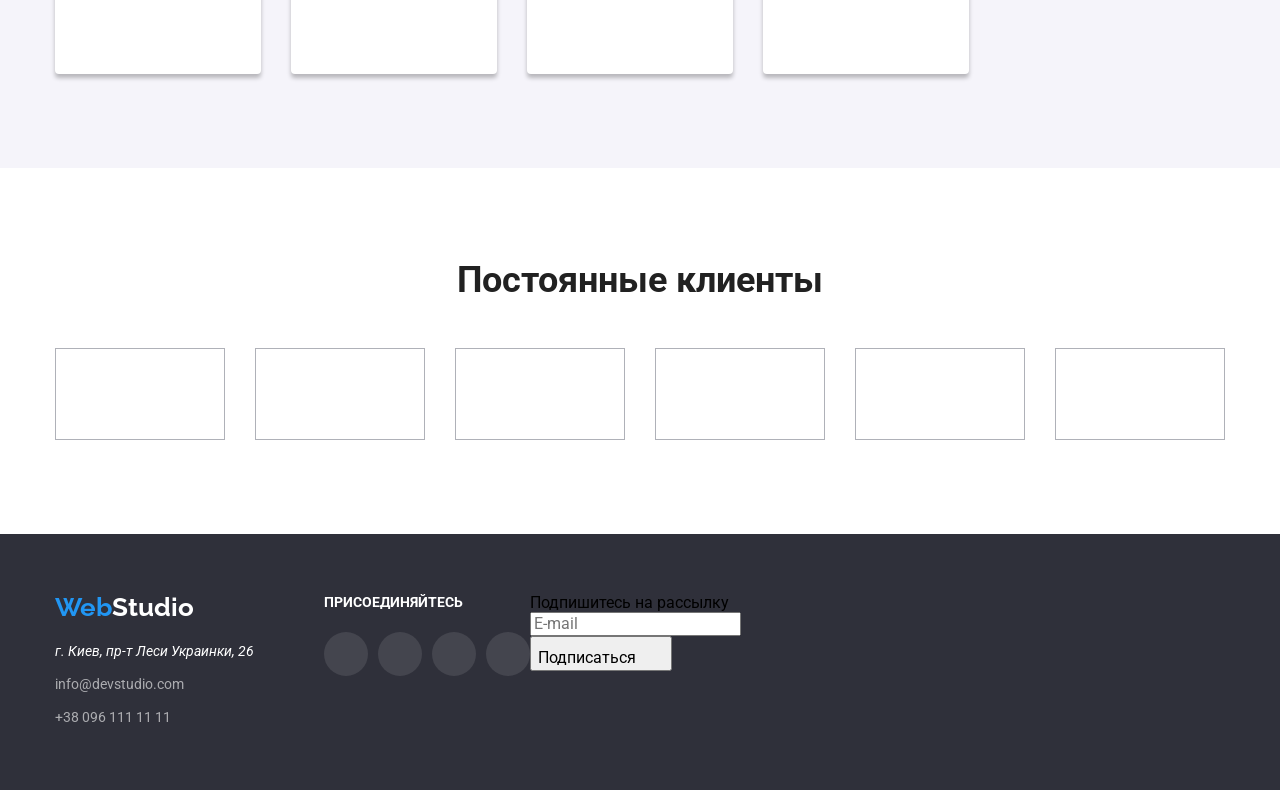
==== commit 7a35c22b: "m" ====
--- a/index.html
+++ b/index.html
@@ -21,7 +21,7 @@
     <header class="page-header">
       <div class="container main-nav">
         <a href="./" class="priority-logo">
-          <span class="logo">Web</span><span class="half-logo">Studio
+          <span class="logo">Web</span><span class="half-logo">Studioo</span>
         </a>
         <nav class="navigation">
           <ul class="list">
@@ -60,10 +60,9 @@
         <div class="container">
           <h1 class="hero-title">Эффективные решения для вашего бизнеса</h1>
 
-          
-      
-          
-          <button data-modal-open type="button" class="priority-button">Заказать услугу</button>
+          <button data-modal-open type="button" class="priority-button">
+            Заказать услугу
+          </button>
         </div>
       </section>
       <section class="section">
@@ -466,23 +465,59 @@
                   </a>
                 </li>
               </ul>
+             
             </div>
           </div>
+         
+             <form class="form" >
+              <div class="form-fields">
+             <label for="email" class="">Подпишитесь на рассылку</label>
+             <div class="subscribe-button">
+             <input type="email" name="email" id="email" placeholder="E-mail">
+             <div class="form-button">
+             <button type="submit" class="subscribe">Подписаться 
+              <svg width="24px" height="24px" class="icon-send"><use href="./images/icon-send.svg"></use></svg></button></div>
+             </form>
+             </div>
+             </div>
         </div>
       </section>
+      
       
     </footer>
     <div class="backdrop is-hidden" data-modal>
-        <div class="modal">
-          <button data-modal-close class="modal-button">
-           
-            <svg width="18px" height="18px">
-              <use href="./images/close-black.svg"></use>
-            </svg>
+      <div class="modal">
+        <button data-modal-close class="modal-button">
+          <svg width="18px" height="18px">
+            <use href="./images/close-black.svg"></use>
+          </svg>
+        </button>
+        <form class="form-group">
+          <b class="form-title">Оставьте свои данные, мы вам перезвоним</b>
+          <label class="form-label" for="name">Имя</label>
+          <div class="form-field">
+          <input class="form-input" type="name" name="name" id="name"></input>
+          <svg  class="form-icon"><use href="./images/person-black.svg"></use></svg>
+        </div>
+          <label class="form-label" for="tel">Телефон</label>
+          <div class="form-field">
+          <input class="form-input" type="tel" name="tel" id="tel"> </input>
+        <svg class="form-icon"><use href="./images/phone-black.svg"></use></svg>
+        </div>
+          <label class="form-label" for="email">Почта</label>
+          <div class="form-field">
+            <input class="form-input" type="email" name="email" id="email"></input>
+          <svg class="form-icon"><use href="./images/email-black.svg"></use></svg></div>
+          <div class="form-field"><label class="form-label">Комменатрий</label>
+            <textarea class="form-textarea" name="comment" rows="" placeholder="Введите текст"></textarea></div>
             
-          </button>
-        </div>
+             <label class="form-checkbox" for="checkbox">Соглашаюсь с рассылкой и принимаю <a class="agreement-link" href="">Условия договора</a>
+            <input class="checkbox-input"  type="checkbox" name="conditions" value="conditions"> </input></label>
+           <button type="submit" class="form-button">Отправить</button>
+          
+        </form>
       </div>
+  </div>
     <script src="./js/modal.js"></script>
   </body>
 </html>
